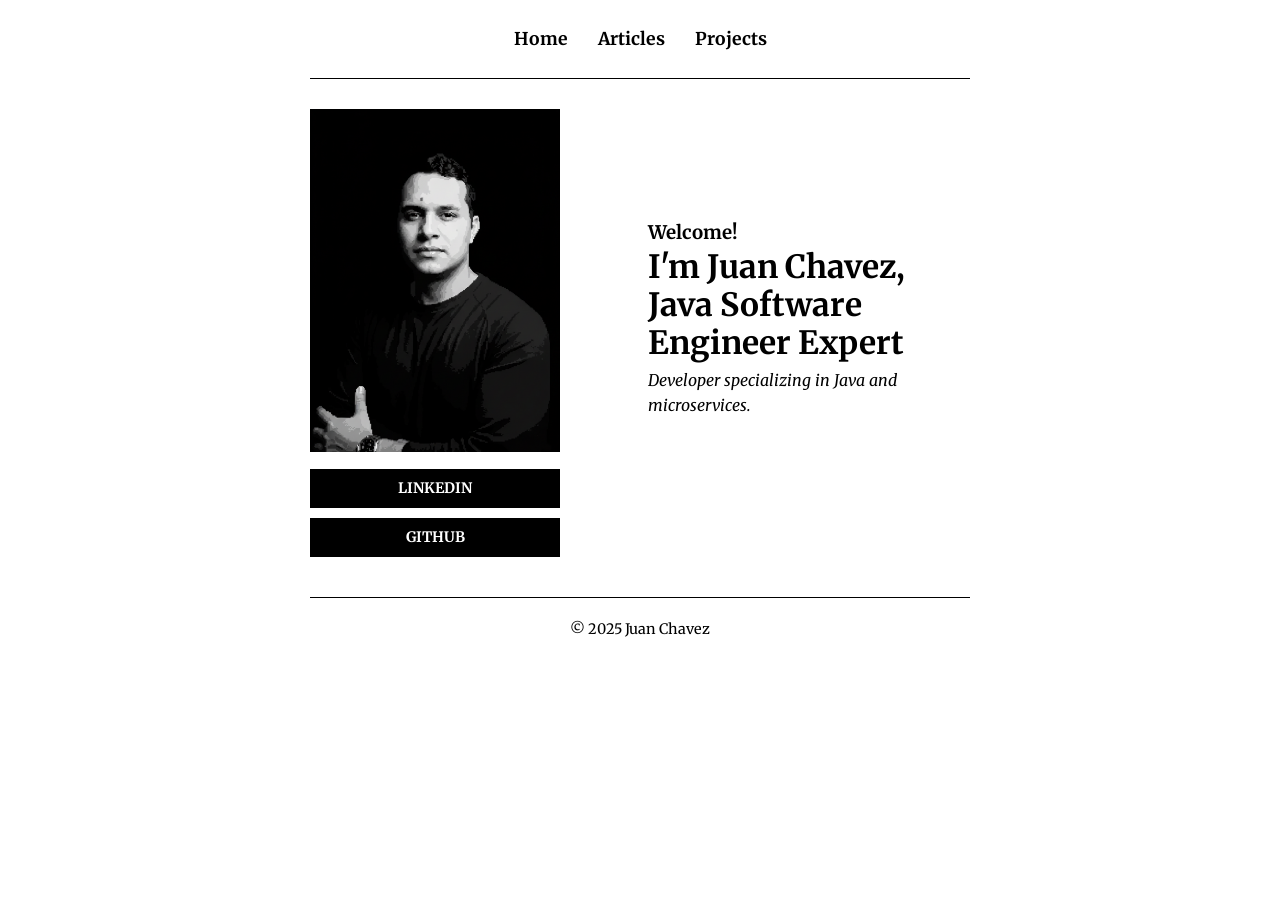
==== index.html @ e79d07d0 "feat: added new articles page logic" ====
<!DOCTYPE html>
<html lang="en">
<head>
    <meta charset="UTF-8">
    <meta name="viewport" content="width=device-width, initial-scale=1.0">
    <title>Juan Chavez Engineer | Website</title>

    <link rel="stylesheet" href="css/style.css">
    <link rel="preconnect" href="https://fonts.googleapis.com">
    <link rel="preconnect" href="https://fonts.gstatic.com" crossorigin>
    <link href="https://fonts.googleapis.com/css2?family=Merriweather:ital,opsz,wght@0,18..144,300..900;1,18..144,300..900&display=swap" rel="stylesheet">
</head>
<body>

    <div class="container">

        <header>
            <nav>
                <ul>
                    <li><a href="index.html">Home</a></li>
                    <li><a href="articles.html">Articles</a></li>
                    <li><a href="projects.html">Projects</a></li>
                </ul>
            </nav>
        </header>

        <section class="intro" itemscope itemtype="https://schema.org/AboutPage" style="display: flex; align-items: center;">
            <div>
            <img src="images/profile.png" alt="Juan Chavez Profile Picture" class="profile-photo" itemprop="image" style="max-width: 250px; margin-right: 20px;">
            <a href="https://www.linkedin.com/in/juan-chavez/?locale=en" target="_blank" rel="noopener noreferrer" class="h-resume">LINKEDIN</a>
            <a href="https://github.com/chavezjuan" target="_blank" rel="noopener noreferrer" class="h-resume" style="margin-bottom: 10px;">GITHUB</a>
            </div>
            <div>
            <article class="h-card" itemscope itemtype="https://schema.org/Person">
                <h1 itemprop="name">Welcome!</h1>
                <h2 class="p-name">
                I'm <span itemprop="name">Juan Chavez</span>, 
                <strong><span class="p-job-title" itemprop="jobTitle">Java Software Engineer Expert</span></strong>
                </h2>
                <p class="p-note" itemprop="description">
                <i>Developer specializing in Java and microservices.</i>
                </p>
            </article>
            </div>
        </section>
        <footer itemprop="author" itemscope itemtype="https://schema.org/Person">
            <p>&copy; 2025 <span itemprop="name">Juan Chavez</span></p>
        </footer>

    </div> </body>
</html>
---- css/style.css ----
/* --- Global Reset & Body --- */

/* Reset default browser styles */
* {
    margin: 0;
    padding: 0;
    box-sizing: border-box;
}

body {
    font-family: "Merriweather", Roboto, Helvetica, Arial, sans-serif;
    line-height: 1.6;
    background-color: #ffffff; /* White background */
    color: #000000; /* Black text */
    -webkit-font-smoothing: antialiased; /* Smoother text rendering */
    -moz-osx-font-smoothing: grayscale;
}

/* --- Layout Container --- */

/* Centers the content and gives it a max width */
.container {
    max-width: 700px; /* Readable width for a blog */
    margin: 0 auto; /* Centers the container */
    padding: 0 20px; /* Adds space on the sides */
}

/* --- Header & Navigation --- */

header {
    padding: 25px 0;
    border-bottom: 1px solid #000000; /* Simple line separator */
    margin-bottom: 30px;
}

nav ul {
    list-style-type: none; /* Removes bullet points */
    display: flex; /* Puts menu items in a row */
    justify-content: center; /* Centers the menu */
    flex-wrap: wrap; /* Allows menu to wrap on small screens */
}

nav li {
    margin: 0 15px; /* Adds space between menu items */
}

nav a {
    text-decoration: none; /* Removes underline from links */
    color: #000000;
    font-weight: bold;
    font-size: 1.1em;
}

/* Simple hover effect */
nav a:hover {
    text-decoration: underline;
}

/* --- Main Content & Articles --- */

article {
    margin-bottom: 40px; /* Space between blog posts */
}

article h2 {
    margin-bottom: 5px;
    font-size: 2em;
    line-height: 1.2; /* Tighter heading line height */
}

article .post-date {
    font-size: 0.9em;
    font-style: italic;
    color: #333; /* Slightly off-black for subtlety */
    margin-bottom: 15px;
}

article p {
    margin-bottom: 15px; /* Space between paragraphs */
}

.h-resume {
    display: inline-block;
    margin-top: 10px;
    padding: 8px 12px;
    background-color: #000000; /* Black background */
    color: #ffffff; /* White text */
    text-decoration: none;
    font-size: 0.9em;
    font-weight: bold;
    text-align: center;
    width: 250px;
}

/* --- Footer --- */

footer {
    text-align: center;
    padding: 20px 0;
    margin-top: 30px;
    border-top: 1px solid #000000; /* Simple line separator */
    font-size: 0.9em;
}


/*
=========================================
 RESPONSIVE DESIGN (Mobile First)
=========================================
*/

/* Media query for screens 720px wide or smaller */
@media (max-width: 720px) {

    body {
        font-size: 16px; /* Ensure readable base font size on mobile */
    }

    .container {
        padding: 0 15px; /* Reduce side padding */
    }

    header {
        padding: 20px 0;
        margin-bottom: 20px;
    }

    nav li {
        margin: 5px 10px; /* Add vertical margin and reduce horizontal */
    }

    article h2 {
        font-size: 1.8em; /* Slightly smaller headings on mobile */
    }
}
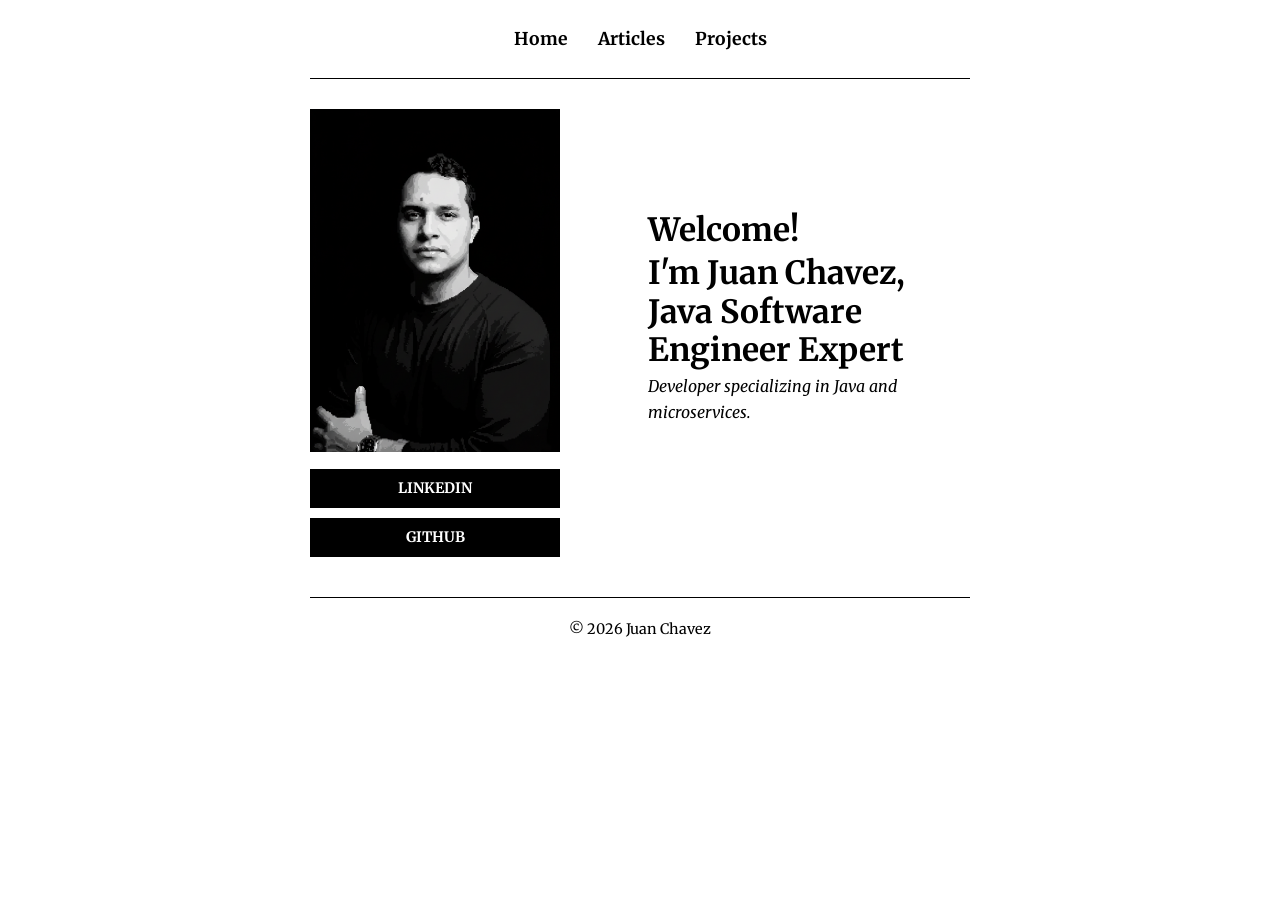
==== commit 5b552692: "refac: articles style update" ====
--- a/index.html
+++ b/index.html
@@ -44,7 +44,7 @@
             </div>
         </section>
         <footer itemprop="author" itemscope itemtype="https://schema.org/Person">
-            <p>&copy; 2025 <span itemprop="name">Juan Chavez</span></p>
+            <p>&copy; 2026 <span itemprop="name">Juan Chavez</span></p>
         </footer>
 
     </div> </body>
--- a/css/style.css
+++ b/css/style.css
@@ -62,6 +62,7 @@
     margin-bottom: 40px; /* Space between blog posts */
 }
 
+article h1,
 article h2 {
     margin-bottom: 5px;
     font-size: 2em;
